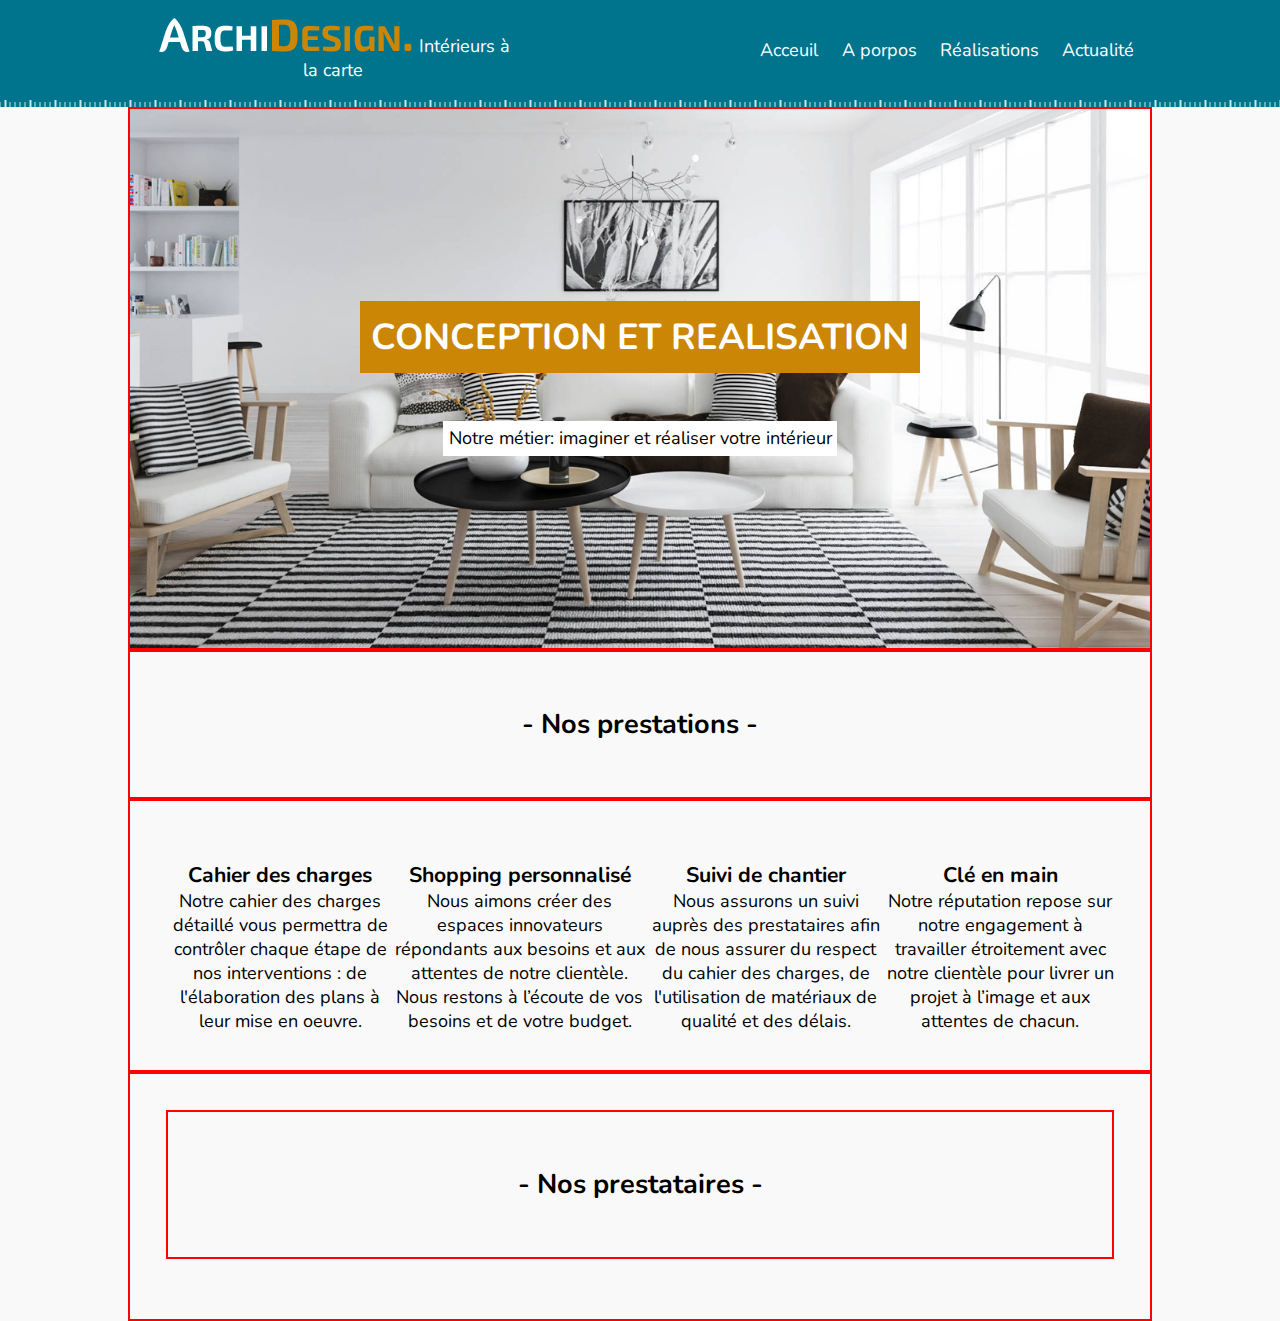
==== archiDesign/home.html @ 88879b16 "start archi design" ====
<!DOCTYPE html>
<html lang="fr">
<head>
	<meta charset="UTF-8">
	<meta name="viewport" content="width=device-width, initial-scale=1.0" /><!--permet de régler les variations d'affichages des navigateurs -->
	<meta name="ArchiDesign" content="ArchiDesign besite">
	<link rel="stylesheet" href="https://cdnjs.cloudflare.com/ajax/libs/font-awesome/5.13.1/css/all.min.css">
	<link rel="preconnect" href="https://fonts.gstatic.com">
    <link href="https://fonts.googleapis.com/css2?family=Nunito&display=swap" rel="stylesheet">
	<link rel="stylesheet" href="css/home.css">
	<title>images responsives</title>
</head>
<body>
    <header>
        <div class="navFlex">
            <a id="logo" ="https://simonpat.sites.3wa.io/integration/module_3/archiDesign/home.html"><img src="img/logo.png" alt="Logo"> Intérieurs à la carte</a>
            <nav class="flex">
                <a>Acceuil</a>
                <a>A porpos</a>
                <a>Réalisations</a>
                <a>Actualité</a>
            </nav>
        </div>
        <div class="measure"></div>
    </header>
    <main>
        
        <section id="intro" class="flex">
            <h1>CONCEPTION ET REALISATION</h1><br><br>
            <p>Notre métier: imaginer et réaliser votre intérieur</p>
        </section>
        <h2>- Nos prestations -</h2>
        <section id="prestations" class="flex">
            
            <article>
                <img>
                <h3>Cahier des charges</h3>
                <p>Notre cahier des charges détaillé vous permettra de contrôler chaque étape de nos interventions : de l'élaboration des plans à leur mise en oeuvre.</p>
            </article>
            <article>
                <img>
                <h3>Shopping personnalisé</h3>
                <p>Nous aimons créer des espaces innovateurs répondants aux besoins et aux attentes de notre clientèle. Nous restons à l’écoute de vos besoins et de votre budget.</p>
            </article>
            <article>
                <img>
                <h3>Suivi de chantier</h3>
                <p>Nous assurons un suivi auprès des prestataires afin de nous assurer du respect du cahier des charges, de l'utilisation de matériaux de qualité et des délais.</p>
            </article>
            <article>
                <img>
                <h3>Clé en main</h3>
                <p>Notre réputation repose sur notre engagement à travailler étroitement avec notre clientèle pour livrer un projet à l’image et aux attentes de chacun.</p>
            </article>
        </section>
        <section id="service">
            <h2>- Nos prestataires -</h2>
            <a href="" target="_blank"><img src="" alt=""></a>
            <a href="" target="_blank"><img src="" alt=""></a>
            <a href="" target="_blank"><img src="" alt=""></a>
            <a href="" target="_blank"><img src="" alt=""></a>
        </section>
    </main>
    <footer>
        
    </footer>
</body>
</html>
---- archiDesign/css/home.css ----
*{
    margin:0;
    box-sizing:border-box;
}
html {
    font-size: 113%;
    font-family: 'Nunito', sans-serif;
}

/* header part */

header a{
    text-decoration:none;
    color:white;
}
.navFlex{
    width:80%;
    margin:auto;
    display:flex;
    justify-content:space-between;
}
#logo, nav {
    padding:1em;
    width:40%;
}
nav{
    justify-content:space-between;
    align-items: center;
}
.measure{
    height:0.4rem;
    background-image: url(../img/path.png);
    background-position:top;
}
header, .measure, footer{
    background-color: #00748D;
}

/* body part */

body{
    background: #f9f9f9;
    text-align:center;
}
main{
    width:80%;
    margin:auto;
}
section, h2{
    border:2px solid red;
    padding:2em;
}

/* bloc intro */

#intro{
    height:30rem;
    background-image: url(../img/bg-header.jpg);
    background-size:cover;
    background-position:center;
    flex-direction: column;
    justify-content: center;
    align-items: center;
}
#intro h1{
    background-color:#CB8606;
    color:white;
    padding:0.3em;
}
#intro p{
    background: white;
    padding:0.3em;
}

/* bloc prestations */

#intro{
    flex-wrap:wrap;
}

/* tools */

.flex{
    display:flex;
}
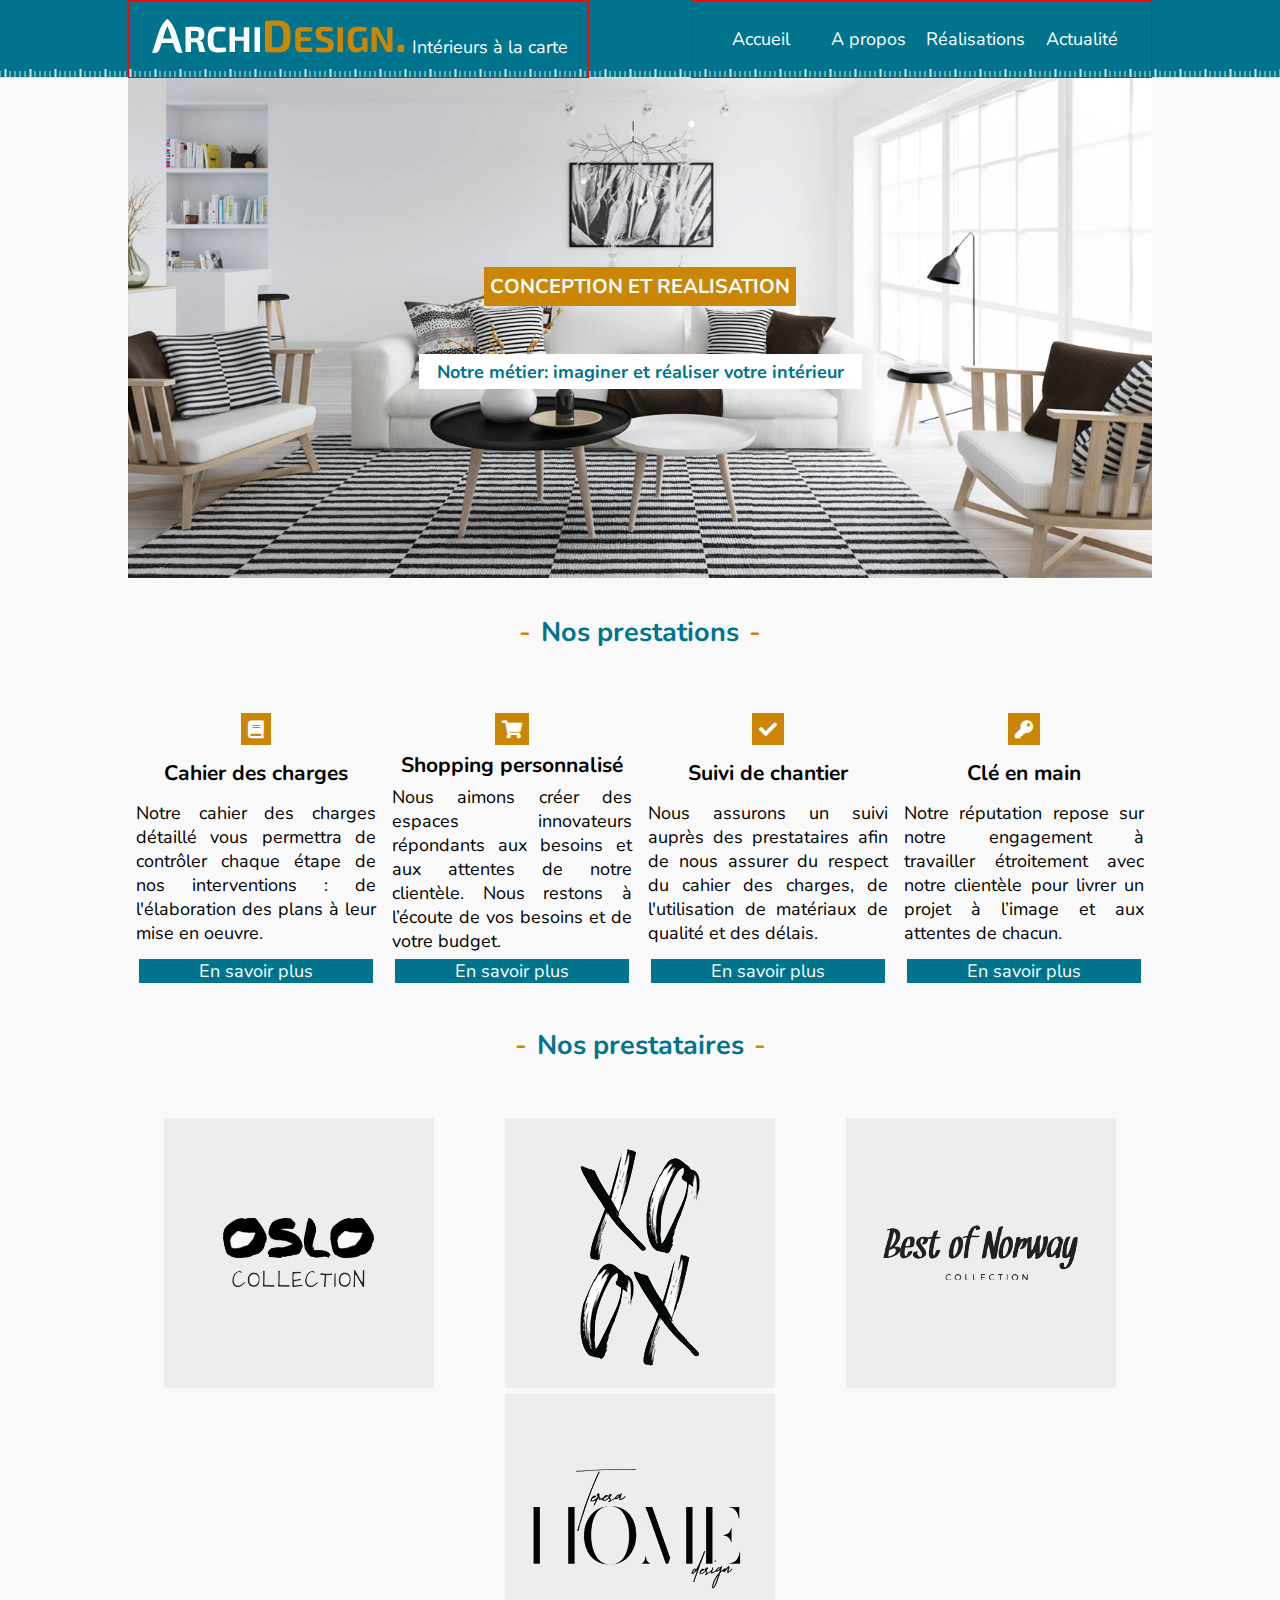
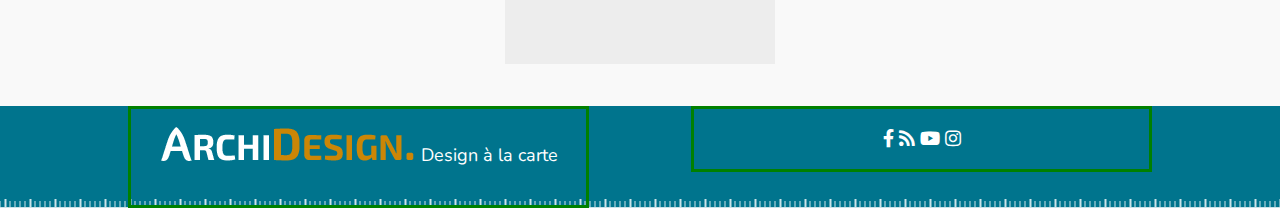
==== commit c94a8740: "archi design home page responsive done" ====
--- a/archiDesign/home.html
+++ b/archiDesign/home.html
@@ -12,57 +12,67 @@
 </head>
 <body>
     <header>
-        <div class="navFlex">
-            <a id="logo" ="https://simonpat.sites.3wa.io/integration/module_3/archiDesign/home.html"><img src="img/logo.png" alt="Logo"> Intérieurs à la carte</a>
+        <div class="seFlex">
+            <a id="logo" href="https://simonpat.sites.3wa.io/integration/module_3/archiDesign/home.html"><img src="img/logo.png" alt="Logo"> Intérieurs à la carte</a>
             <nav class="flex">
-                <a>Acceuil</a>
-                <a>A porpos</a>
-                <a>Réalisations</a>
+                <a>Accueil</a>
+                <a>A propos</a>
+                <a href="https://simonpat.sites.3wa.io/integration/module_3/archiDesign/realisation.html">Réalisations</a>
                 <a>Actualité</a>
             </nav>
         </div>
-        <div class="measure"></div>
     </header>
     <main>
-        
         <section id="intro" class="flex">
             <h1>CONCEPTION ET REALISATION</h1><br><br>
             <p>Notre métier: imaginer et réaliser votre intérieur</p>
         </section>
-        <h2>- Nos prestations -</h2>
+        <h2>Nos prestations</h2>
         <section id="prestations" class="flex">
-            
-            <article>
-                <img>
+            <article class="flex">
+                <i class="fas fa-book"></i>
                 <h3>Cahier des charges</h3>
                 <p>Notre cahier des charges détaillé vous permettra de contrôler chaque étape de nos interventions : de l'élaboration des plans à leur mise en oeuvre.</p>
+                <a href="#" target="_blank">En savoir plus</a>
             </article>
-            <article>
-                <img>
+            <article class="flex">
+                <i class="fas fa-shopping-cart"></i>
                 <h3>Shopping personnalisé</h3>
                 <p>Nous aimons créer des espaces innovateurs répondants aux besoins et aux attentes de notre clientèle. Nous restons à l’écoute de vos besoins et de votre budget.</p>
+                <a href="#" target="_blank">En savoir plus</a>
             </article>
-            <article>
-                <img>
+            <article class="flex">
+                <i class="fas fa-check"></i>
                 <h3>Suivi de chantier</h3>
                 <p>Nous assurons un suivi auprès des prestataires afin de nous assurer du respect du cahier des charges, de l'utilisation de matériaux de qualité et des délais.</p>
+                <a href="#" target="_blank">En savoir plus</a>
             </article>
-            <article>
-                <img>
+            <article class="flex">
+                <i class="fas fa-key"></i>
                 <h3>Clé en main</h3>
                 <p>Notre réputation repose sur notre engagement à travailler étroitement avec notre clientèle pour livrer un projet à l’image et aux attentes de chacun.</p>
+                <a href="#" target="_blank">En savoir plus</a>
             </article>
         </section>
-        <section id="service">
-            <h2>- Nos prestataires -</h2>
-            <a href="" target="_blank"><img src="" alt=""></a>
-            <a href="" target="_blank"><img src="" alt=""></a>
-            <a href="" target="_blank"><img src="" alt=""></a>
-            <a href="" target="_blank"><img src="" alt=""></a>
+        <h2>Nos prestataires</h2>
+        <section id="service" class="flex">
+            <a href="#" target="_blank"><img src="img/partner1.png" alt="oslo"></a>
+            <a href="#" target="_blank"><img src="img/partner2.png" alt="xo ox"></a>
+            <a href="#" target="_blank"><img src="img/partner3.png" alt="best of norway"></a>
+            <a href="#" target="_blank"><img src="img/partner4.png" alt="home design"></a>
         </section>
     </main>
     <footer>
-        
+        <div class="FFlex">
+        <a id="logo" href="index.html"><img src="img/logo.png" alt="logo archi design"> Design à la carte</a>
+        <section class="icone">
+            <a href="#" target="_blank"><i class="fab fa-facebook-f"></i></a>
+            <a href="#" target="_blank"><i class="fas fa-rss"></i></a>
+            <a href="#" target="_blank"><i class="fab fa-youtube"></i></a>
+            <a href="#" target="_blank"><i class="fab fa-instagram"></i></i></a>	
+        </section>
+        </div>
+        <div class="measure"></div>
     </footer>
 </body>
 </html>--- a/archiDesign/css/home.css
+++ b/archiDesign/css/home.css
@@ -3,40 +3,69 @@
     box-sizing:border-box;
 }
 html {
-    font-size: 113%;
+    font-size: 62.5%;
     font-family: 'Nunito', sans-serif;
 }
+h1{
+    font-size:2rem;
+}
+h2{
+    color:#00748D;
+}
+h2::before,
+h2::after {
+    content: "-";
+    padding: 0 1rem;
+    color: #CB8606;
+}
+body{
+    font-size:1.8rem;
+}
+
 
 /* header part */
 
-header a{
+
+header{
+    background-image: url(../img/path.png);
+    background-repeat: repeat-x;
+    background-position: bottom;
+}
+header a,
+footer a{
     text-decoration:none;
     color:white;
 }
-.navFlex{
+.seFlex{
     width:80%;
     margin:auto;
     display:flex;
+    flex-wrap:wrap;
     justify-content:space-between;
 }
-#logo, nav {
+header #logo, nav {
+    border:1px solid red;
+    width:45%;  
     padding:1em;
-    width:40%;
 }
 nav{
+    flex-wrap:wrap;
     justify-content:space-between;
     align-items: center;
 }
-.measure{
-    height:0.4rem;
-    background-image: url(../img/path.png);
-    background-position:top;
-}
-header, .measure, footer{
+nav a{
+    width:24%;
+}
+nav a:hover {
+    opacity: 0.8;
+}
+header, footer{
     background-color: #00748D;
 }
 
+
 /* body part */
+
 
 body{
     background: #f9f9f9;
@@ -47,14 +76,16 @@
     margin:auto;
 }
 section, h2{
-    border:2px solid red;
-    padding:2em;
-}
+    /*border:2px solid red;*/
+    margin-bottom:2em;
+}
+
 
 /* bloc intro */
 
+
 #intro{
-    height:30rem;
+    height:50rem;
     background-image: url(../img/bg-header.jpg);
     background-size:cover;
     background-position:center;
@@ -69,17 +100,128 @@
 }
 #intro p{
     background: white;
-    padding:0.3em;
-}
+    font-weight:bold;
+    color:#00748D;
+    padding:0.3em 1em;
+}
+
 
 /* bloc prestations */
 
-#intro{
-    flex-wrap:wrap;
+
+#prestations {
+    flex-wrap:wrap;
+    justify-content:space-around;
+}
+#prestations *{
+    /*border:3px solid green;*/
+}
+#prestations article{
+    margin:0.5rem;
+    justify-content: space-between;
+    align-items:center;
+    flex-direction:column;
+}
+#prestations article p{
+    text-align:justify;
+}
+#prestations article i{
+    background-color: #CB8606;
+    padding:0.7rem;
+    color:white;
+}
+#prestations article a{
+    background-color: #00748D;
+    text-decoration:none;
+    color:white;
+    width:95%;
+}
+
+
+/* bloc service*/
+
+
+#service{
+    flex-wrap:wrap;
+    justify-content:space-around;
+}
+
+
+/* bloc footer */
+
+
+footer{
+    background-image: url(../img/path.png);
+    background-repeat: repeat-x;
+    background-position: bottom;
+}
+
+.FFlex{
+    width:80%;
+    margin:auto;
+    display:flex;
+    flex-wrap:wrap-reverse;
+    justify-content:space-between;
+}
+
+.icone{
+    padding:1em;
+}
+
+footer #logo, .icone{
+    width:45%; 
+    padding:1em;
+    border:3px solid green;
 }
 
 /* tools */
 
 .flex{
     display:flex;
+}
+.flex article{
+    width:24%;
+}
+.flex article *{
+    margin:0.3rem;
+}
+
+
+/* responsive */
+
+
+@media screen and (max-width: 1024px) {
+    .container{
+        max-width:100%;
+    }
+    header #logo, nav{
+        width:100%;
+    }
+    footer #logo{
+        width:100%
+    }
+    nav a{
+        width:49%;
+    }
+    .flex article{
+        width:49%;
+    }
+}
+
+@media screen and (max-width: 768px) {
+    .container{
+        max-width:100%;
+    }
+    header #logo, nav{
+        width:100%;
+    }
+    footer #logo, .icone{
+        width:100%
+    }
+    nav a{
+        width:100%;
+    }
+    .flex article{
+        width:100%;
+    }
 }